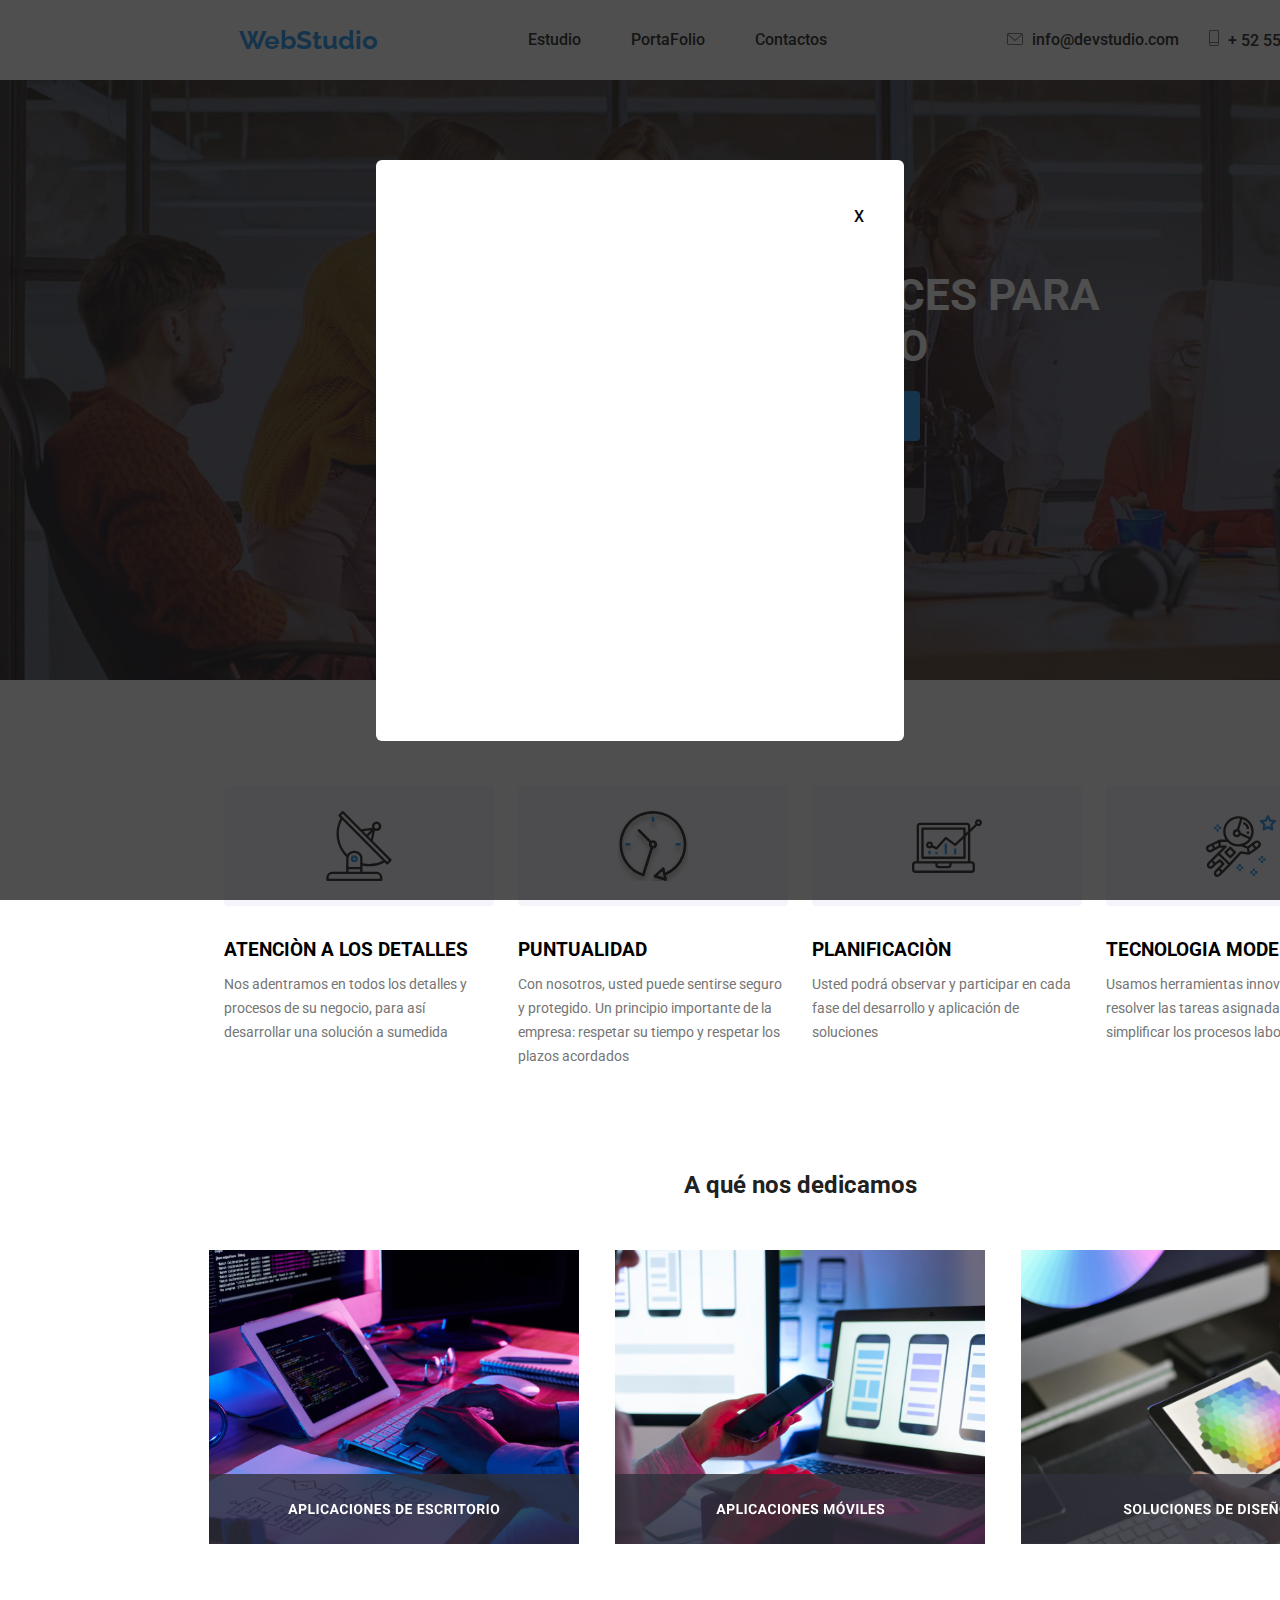
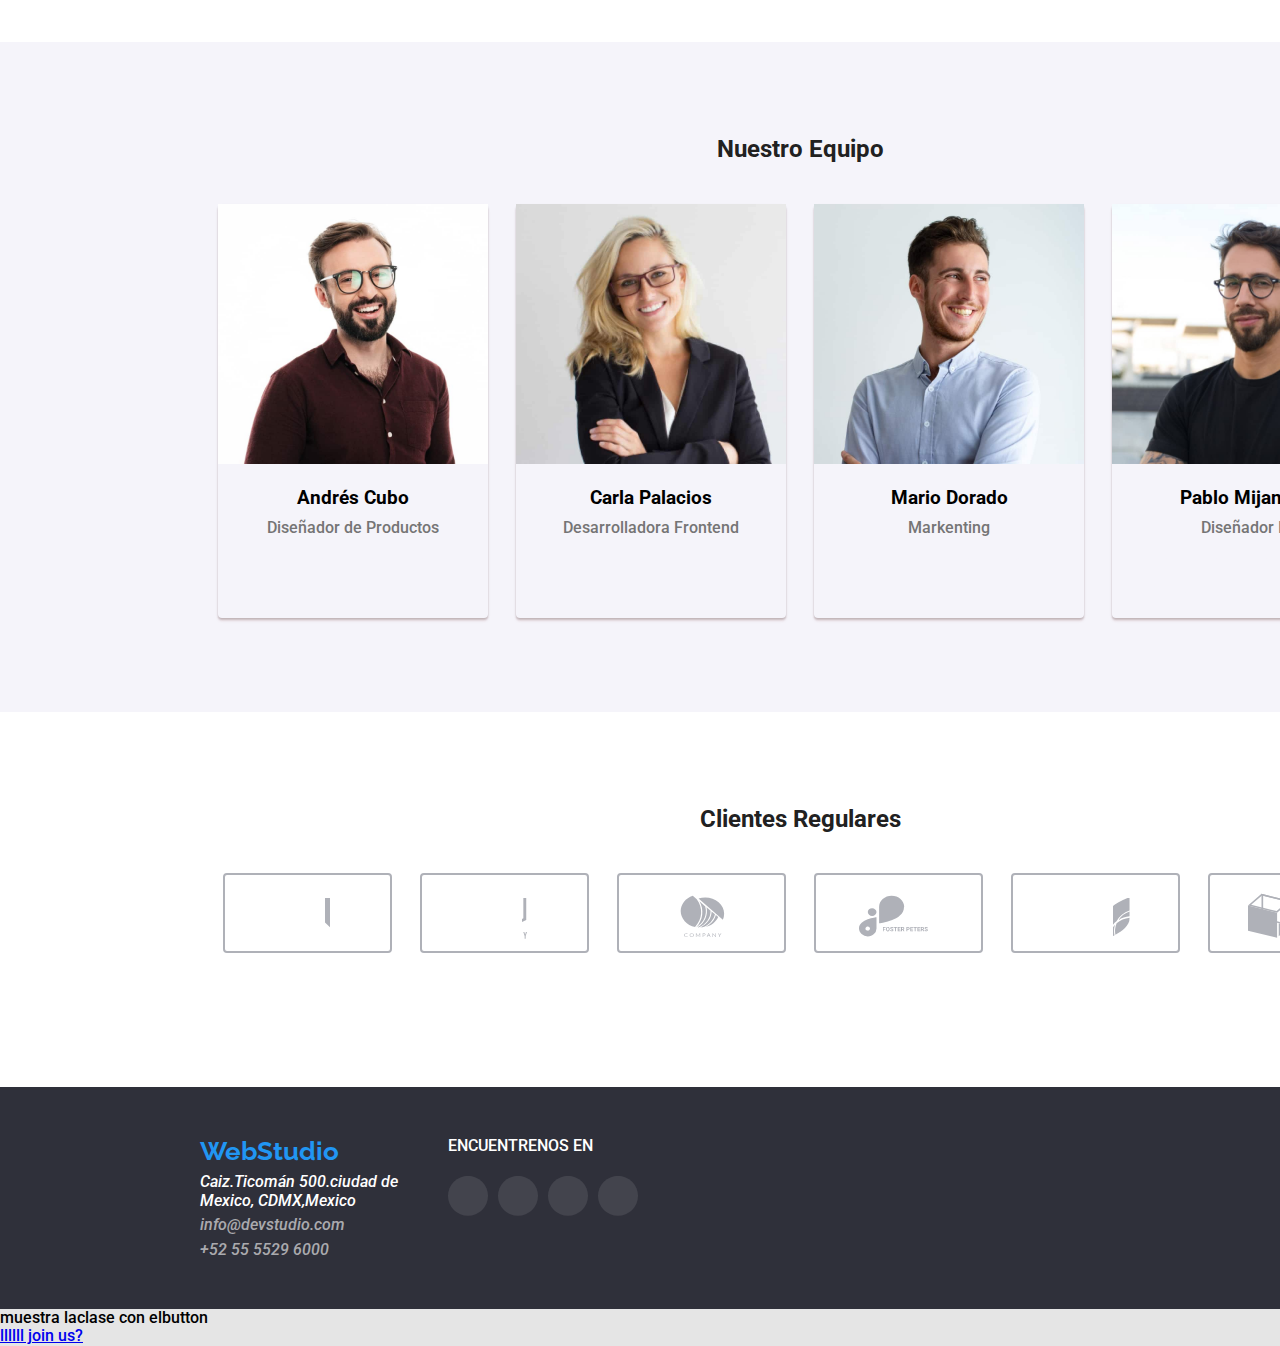
==== index.html @ 629ccf6c "v.1" ====
<!DOCTYPE html>
<html lang="en">

<head>
  <meta charset="UTF-8">
  <meta http-equiv="X-UA-Compatible" content="IE=edge">
  <meta name="viewport" content="width=device-width, initial-scale=1.0">
  <link rel="stylesheet" href="css/moder-normalize.css">
  <link rel="stylesheet" href="css/styles.css">
  <link rel="stylesheet" href="css/cssmodal.css">
  <title>Web Studio</title>
  <link rel="preconnect" href="https://fonts.googleapis.com">
  <link rel="preconnect" href="https://fonts.gstatic.com" crossorigin>
  <link href="https://fonts.googleapis.com/css2?family=Raleway:wght@700&display=swap" rel="stylesheet">
  <link href="https://fonts.googleapis.com/css2?family=Roboto:wght@400;500;700;900&display=swap" rel="stylesheet">
</head>
<body>
  <header class="cabecera">
    <div class="container div-header">
      <!-- logo -->
      <a class="logo-text page-active link" href="index.html" >WebStudio</a>
      <div>
        <!-- menu -->
        <nav>
          <ul class="header-nav-ul">
            <li>
              <a href="index.html" class="link">Estudio</a>
            </li>
            <li>
              <a href="portafolio.html" class="link">PortaFolio</a>
            </li>
            <li><a href="index.html" class="link"> Contactos</a></li>
          </ul>
        </nav>
      </div>
      <div>
        <!-- contactenos -->
        <ul class="header-nav-social">
          <!-- email svg -->
          <li class="svg-padding  link ">
            <a href="mailto:info@devstudio.com">
              <svg class="icon-email">
                <use xlink:href="images/icons.svg#email"></use>
              </svg>
              info@devstudio.com
            </a>
          </li>
          <!-- cellphon svg -->
          <li class="svg-padding link ">
            <a href="mailto:info@devstudio.com">
              <svg class="icon-cellphon">
                <use xlink:href="images/icons.svg#cellphon"></use>
              </svg>
              + 52 55 5529 6000
            </a>
          </li>
        </ul>
      </div>
    </div>
  </header>
  <!-- main content -->
  <main>
    <!-- start one  section solution -->
    <section class="section-solution">
      <!-- <div> -->
      <h1 class="h1-title">
        SOLUCIONES EFICACES PARA<br>
        SU NEGOCIO
      </h1>
      <button type="button" class="button-main">
        Solicite nuestro servicio
      </button>
      <!-- </div> -->
    </section>
    <!-- end  one section  section solution-->
    <!-- start two  section    -->
    <section>
      <div class=" container sect-two">
        <ul class="sect-two-ul">
          <!-- logo one-->
          <li class="sect-two-li ">
            <a href="#">
              <svg>
                <use xlink:href="images/icons.svg#antena"></use>
              </svg>
            </a>
            <h3 class="title-sect-2">ATENCIÒN A LOS DETALLES</h3>
            <p class="sect-two-p">
              Nos adentramos en todos los detalles y procesos de su negocio,
              para así desarrollar una solución a sumedida
            </p>
          </li>
          <!-- logo two -->
          <li class="sect-two-li">
            <a href="#" class="">
              <svg class="">
                <use xlink:href="images/icons.svg#reloj"></use>
              </svg>
            </a>
            <h3 class="title-sect-2">PUNTUALIDAD</h3>
            <p class="sect-two-p">
              Con nosotros, usted puede sentirse seguro y protegido. Un
              principio importante de la empresa: respetar su tiempo y respetar
              los plazos acordados
            </p>
          </li>
          <!-- logo three -->
          <li class="sect-two-li ">
            <a href="#" class="">
              <svg class="">
                <use xlink:href="images/icons.svg#tv"></use>
              </svg>
            </a>
            <h3 class="title-sect-2">PLANIFICACIÒN</h3>
            <p class="sect-two-p">
              Usted podrá observar y participar en cada
              fase del desarrollo y aplicación de
              soluciones
            </p>
          </li>
          <!-- logo four -->
          <li class="sect-two-li ">
            <a href="#" class="">
              <svg class="">
                <use xlink:href="images/icons.svg#astronauta"></use>
              </svg>
            </a>
            <h3 class="title-sect-2">TECNOLOGIA MODERNA</h3>
            <p class="sect-two-p">
              Usamos herramientas innovadoras para resolver las tareas
              asignadas. Es hora de simplificar los procesos laborales
            </p>
          </li>
        </ul>
      </div>
    </section>
    <!-- end two section -->
    <!-- start three section-we-are-dedicated -->
    <section>
      <div class="container section">
        <h2 class="title-dedicated">A qué nos dedicamos</h2>
        <div>
          <ul class="section-three-ul">
            <!-- <ul class="section-we-are-dedicated-ul card-hover-svg-all-section "> -->
            <li class="section-three-li">
              <a href="#">
                <img class="sec-3-li" src="images/box1.svg" alt="aplicaciones de escritorio">
              </a>
            </li>
    
            <li class="section-three-li">
              <a href="#">
                <img class="sec-3-li" src="images/box2.svg" alt="apliocaciones moviles">
              </a>
            </li>
            <li class="section-three-li">
              <a href="#">
                <img class="sec-3-li" src="images/box3.svg" alt="solucion de diseño">
              </a>
            </li>
          </ul>
        </div>
      </div>
    </section>
    <!-- end three section-we-are-dedicated -->
    <!-- start four  section our team -->
    <section>
      <div class="section sec-four-color  ">
        <h2 class="title-sect-4">Nuestro Equipo</h2>
        <ul class="all-cards-ul">
            <!-- team  one  -->
            <li class="sect-four-li-our-team sect-4-card">
                    <img src="images/andresCubo.jpg" alt="Diseñador de Productos" class="img-our-team">
                      <div class="sect-four-title-team">
                        <h3>Andrés Cubo</h3>
                      <p class="text-esct-4">Diseñador de Productos</p>
                    </div>
                  <!-- social networks one  -->
                  <ul class="social-networks">
                    <li class=" ">
                      <a href="#" class="svg-half svg-circulo">
                        <svg class="sect-4-img-svg ">
                          <use xlink:href="images/icons.svg#instagram"></use>
                        </svg>
                      </a>
                    </li>
                    <li class=" ">
                      <a href="#" class="svg-half svg-circulo">
                        <svg class="sect-4-img-svg ">
                          <use xlink:href="images/icons.svg#twitter"></use>
                        </svg>
                      </a>
                    </li>
                    <li class=" ">
                      <a href="#" class="svg-half svg-circulo">
                        <svg class="sect-4-img-svg ">
                          <use xlink:href="images/icons.svg#facebook"></use>
                        </svg>
                      </a>
                    </li>
                    <li class=" ">
                      <a href="#" class="svg-half svg-circulo">
                        <svg class="sect-4-img-svg ">
                          <use xlink:href="images/icons.svg#linkedin"></use>
                        </svg>
                      </a>
                    </li>
                  </ul>
            </li>
              <!-- end team one  -->
              <!-- star team  two  -->
              <li class="sect-four-li-our-team sect-4-card">
                <img src="images/CarlaPalacios.jpg" alt="Desarrolladora Frontend" class="img-our-team ">
                <div class="sect-four-title-team">
                  <h3>Carla Palacios</h3>
                  <p class="text-esct-4">Desarrolladora Frontend</p>
                </div>
                <!-- social networks two  -->
                <ul class="social-networks">
                  <li class=" ">
                    <a href="#" class="svg-half svg-circulo">
                      <svg class="sect-4-img-svg ">
                        <use xlink:href="images/icons.svg#instagram"></use>
                      </svg>
                    </a>
                  </li>
                  <li class=" ">
                    <a href="#" class="svg-half svg-circulo">
                      <svg class="sect-4-img-svg ">
                        <use xlink:href="images/icons.svg#twitter"></use>
                      </svg>
                    </a>
                  </li>
                  <li class=" ">
                    <a href="#" class="svg-half svg-circulo">
                      <svg class="sect-4-img-svg ">
                        <use xlink:href="images/icons.svg#facebook"></use>
                      </svg>
                    </a>
                  </li>
                  <li class=" ">
                    <a href="#" class="svg-half svg-circulo">
                      <svg class="sect-4-img-svg ">
                        <use xlink:href="images/icons.svg#linkedin"></use>
                      </svg>
                    </a>
                  </li>
                </ul>
              </li>
              <!-- end team two  -->
              <!-- star team  three  -->
              <li class="sect-four-li-our-team sect-4-card ">
                <img src="images/MarioDorado.jpg" alt="Markenting" class="img-our-team">
                <div class="sect-four-title-team">
                  <h3>Mario Dorado</h3>
                  <p class="text-esct-4">Markenting</p>
                </div>
                <!-- social networks three  -->
                <ul class="social-networks">
                  <li class=" ">
                    <a href="#" class="svg-half svg-circulo">
                      <svg class="sect-4-img-svg ">
                        <use xlink:href="images/icons.svg#instagram"></use>
                      </svg>
                    </a>
                  </li>
                  <li class=" ">
                    <a href="#" class="svg-half svg-circulo">
                      <svg class="sect-4-img-svg ">
                        <use xlink:href="images/icons.svg#twitter"></use>
                      </svg>
                    </a>
                  </li>
                  <li class=" ">
                    <a href="#" class="svg-half svg-circulo">
                      <svg class="sect-4-img-svg ">
                        <use xlink:href="images/icons.svg#facebook"></use>
                      </svg>
                    </a>
                  </li>
                  <li class=" ">
                    <a href="#" class="svg-half svg-circulo">
                      <svg class="sect-4-img-svg ">
                        <use xlink:href="images/icons.svg#linkedin"></use>
                      </svg>
                    </a>
                  </li>
                </ul>
              </li>
              <!-- end team three  -->
              <!-- star team  four  -->
              <li class="sect-four-li-our-team sect-4-card ">
                <img src="images/pabloMijangos.jpg" alt="Diseñador IU" class="img-our-team">
                <div class="sect-four-title-team">
                  <h3>Pablo Mijangos</h3>
                  <p class="text-esct-4">Diseñador IU</p>
                </div>
                <!-- social networks four -->
                <ul class="social-networks">
                  <li class=" ">
                    <a href="#" class="svg-half svg-circulo">
                      <svg class="sect-4-img-svg ">
                        <use xlink:href="images/icons.svg#instagram"></use>
                      </svg>
                    </a>
                  </li>
                  <li class=" ">
                    <a href="#" class="svg-half svg-circulo">
                      <svg class="sect-4-img-svg ">
                        <use xlink:href="images/icons.svg#twitter"></use>
                      </svg>
                    </a>
                  </li>
                  <li class=" ">
                    <a href="#" class="svg-half svg-circulo">
                      <svg class="sect-4-img-svg ">
                        <use xlink:href="images/icons.svg#facebook"></use>
                      </svg>
                    </a>
                  </li>
                  <li class=" ">
                    <a href="#" class="svg-half svg-circulo">
                      <svg class="sect-4-img-svg ">
                        <use xlink:href="images/icons.svg#linkedin"></use>
                      </svg>
                    </a>
                  </li>
                </ul>
                <!-- end cards our team -->
              </li>
        </ul>
      </div>
    </section>
    <!-- end  four section  our team -->

    <!-- start  five section   regular customer -->
    <section>
      <div class="container section">
        <h2>Clientes Regulares </h2>
        <div class="">
          <ul class="sect-5-customer-ul">
            <!-- logo1 -->
              <li class=" ">
                <a href="#" class="svg-rectangulo">
                  <svg class="sect-5-img-svg">
                    <use xlink:href="images/icons.svg#logo1"></use>
                  </svg>
                </a>
              </li>
            <!-- logo2 -->
            <li class=" ">
              <a href="#" class="svg-rectangulo">
                <svg class="sect-5-img-svg">
                  <use xlink:href="images/icons.svg#logo2"></use>
                </svg>
              </a>
            </li>
            <!-- logo3 -->
            <li class=" ">
              <a href="#" class="svg-rectangulo">
                <svg class="sect-5-img-svg">
                  <use xlink:href="images/icons.svg#logo3"></use>
                </svg>
              </a>
            </li>
            <!-- logo4-->
            <li class=" ">
              <a href="#" class="svg-rectangulo">
                <svg class="sect-5-img-svg">
                  <use xlink:href="images/icons.svg#logo4"></use>
                </svg>
              </a>
            </li>
            <!-- logo 5-->
            <li class=" ">
              <a href="#" class="svg-rectangulo">
                <svg class="sect-5-img-svg">
                  <use xlink:href="images/icons.svg#logo5"></use>
                </svg>
              </a>
            </li>
            <!-- logo4 6-->
            <li class=" ">
              <a href="#" class="svg-rectangulo">
                <svg class="sect-5-img-svg">
                  <use xlink:href="images/icons.svg#logo6"></use>
                </svg>
              </a>
            </li>
          </ul>
        </div>

      </div>
    </section>

<!-- clas  modal -------------------------------------------------- -->

  <script src="js/jsindexmodla.js"></script>
  </main>
  <!--   start footer   -->
  <footer >
    <div class="div-foot-main">  
      <div>
        <a class="text-logo-foot link" href="index.html" > WebStudio</a>
        <address>
          <ul class="footer-ul">
            <!-- <li>
              <a class="logo-text link" href="index.html" > WebStudio</a>
            </li> -->
            <li class="">
              <a class="footer-text link" href="#" >Caiz.Ticomán 500.ciudad de</br>Mexico, CDMX,Mexico</a>
            </li>
            <li class="">
              <a class="footer-info-whatsapp link" href="mailto:info@devstudio.com">info@devstudio.com</a>
            </li>
            <li class="">
              <a href="tel:+956548494598" class="footer-info-whatsapp link">
                +52 55 5529 6000</a>
            </li>
          </ul>
        </address>
      </div>
      <!-- footer-social-networks -->
      <div>
        <p class="footer-text ">ENCUENTRENOS EN </p> 
        <ul class="social-networks-footer ">
          <!-- instagram -->
          <li class=" ">
            <a href="#" class="svg-half-foot svg-circulo-foot">
              <svg class="sect-4-img-svg ">
                <use xlink:href="images/icons.svg#instagram"></use>
              </svg>
            </a>
          </li>
          <!-- twiter-->
          <li class=" ">
            <a href="#" class="svg-half-foot svg-circulo-foot">
              <svg class="sect-4-img-svg ">
                <use xlink:href="images/icons.svg#twitter"></use>
              </svg>
            </a>
          </li>
          <!-- facebook-->
          <li class=" ">
            <a href="#" class="svg-half-foot svg-circulo-foot">
              <svg class="sect-4-img-svg ">
                <use xlink:href="images/icons.svg#facebook"></use>
              </svg>
            </a>
          </li>
          <!-- linkedin-->
          <li class=" ">
            <a href="#" class="svg-half-foot svg-circulo-foot">
              <svg class="sect-4-img-svg ">
                <use xlink:href="images/icons.svg#linkedin"></use>
              </svg>
            </a>
          </li>
        </ul>
      </div>

    </div>
  </footer>
  <!-- endfooter -->

     
<div class="p">
  <p>muestra laclase con elbutton</p>
  <a href="#" class="hero-cta"> llllll   join us?</a>
</div>


      <section class="modal modal-show">
          <div class="modal-container">
              <a href="#" class="modal-close">X</a>
          </div>
      </section> 
  <!-- java script -->
  <script src="js/modal.js"></script>
</body>

</html>
---- css/styles.css ----
/* Estos configuraciòn es para quitarle los espacios pòr defecto al navegador  */
* {
  margin: 0%;
  padding: 0%;
  box-sizing: border-box;
}
:root {
  --body-color: #e5e5e5;
  --main-color: #ffffff;
  --logo-color-text: #2196f3;
  --header-color: #ffffff;
  --texto-menu-color: #212121;
  --section-detalles-color: #2f303a;
  --h1-color-white: #ffffff;
  --section-attentin-text-color: #757575;
  --titulo-our-team: #212121;
  --footer-color-text1: #2f303a;
  --footer-color-text2: rgba(255, 255, 255, 0.6);
  --img-svg-details: #f5f4fa;
}
body {
  -webkit-text-size-adjust:auto;
  margin: auto;
  background-color: var(--body-color);
  background-color: var(--body-color);
  font-family: "Roboto", sans-serif;
  font-weight: 500;
}
main {
  margin: auto;
  background-color: var(--main-color);
  width: 1600px;
}
.container {
  margin: auto;
  width: 1200px;
}

/* class header  */
.cabecera{
  margin: auto;
  width: 1600px;
  height: 80px;
  display: flex;
  flex-direction: row;
  align-items: center;
  justify-content: center;
  background-color: var(--header-color);
}
.div-header{
  display: flex;
  flex-direction: row;
  align-items: center;
  justify-content: center;
  text-align: left;
}
header a {
  text-decoration: none;
  color: var(--texto-menu);
}
/* menu principal  */
.svg-padding {
  margin-left: 30px;
}
.header-nav-ul {
  display: flex;
  align-items: center;
  padding-left: 100px;
  color: var(--texto-menu-color);
}
.header-nav-ul li {
  list-style: none;
  padding-left: 50px;
}
/* menu social */
.header-nav-social {
  display: flex;
  align-items: center;
  padding-left: 150px;
  color: var(--texto-menu-color);
}
.header-nav-social li {
  list-style: none;
  /* padding-left: 10px; */
}

 .page-active {
  color: var( --logo-color-text);
}
.logo-text{
  color: var( --logo-color-text);
  font-family: 'Raleway';
  font-weight: 700;
  font-size: 26px;
  Line-height:30.52px;
}
/* color texto menu redes */
.text-color {
  color: var(--section-attentin-text-color);
}
/* pseudaclases de estado  */
.link:hover,
.link:focus {
  color: var(--logo-color-text);
  color: var(--logo-color-text);
  border: 0px solid #2196F3;
  /* fill: #03a9f4; */
  stroke:#2196F3;
}
.link:active {
  color: var(--logo-color-text);
}
/*------ svg   contact nav*/
.icon-email {
  width: 16px;
  height: 12px;
  margin-right: 5px;
}
.icon-cellphon {
  width: 10px;
  height: 16px;
  margin-right: 5px;
}
/*------------------starts one section  solution--------------- */

h2 {
  color: #212121;
  text-align: center;
}
.section-solution {
  margin: auto;
  width: 1600px;
  height: 600px;
  background-color: var(--section-detalles-color);
  background-image:linear-gradient(to right,
  rgba(47, 48, 58, 0.4), rgba(47, 48, 58, 0.4)), url('../images/soluciones.jpg');
  color: var(--h1-color-white);
  text-align: center;
}
.h1-title {
  color: var(--h1-color-white);
  font-size: 44px;
  text-align: center;
  padding-top: 190px;
}

.button-main {
  background-color: #2196f3;
  color: var(--h1-color-white);
  width: 240px;
  height: 50px;
  border-radius: 4px;
  border: none;
  box-shadow: 0px 4px 4px rgba(0, 0, 0, 0.15);
  cursor: pointer;
  padding: 12px;
  margin-top: 20px;
}

.button-main:hover,
.button-main:focus{
  background-color: #337fd7;
}
.button-main:active {
  background-color: #2174d4;
}
/*end  one section  solution  */
.section{
  padding-top: 94px;
  padding-bottom: 94px;
}
/*---------start two section attentin to detail --------------------------------------------------*/
.title-sect-two{
  text-align: left;
  padding-bottom: 20px;
}
.sect-two-p{
  width: 270px;
  color: var(--section-attentin-text-color);
  text-align: left;
  font-weight: 400;
  font-size: 14px;
  line-height: 24px;
  padding-top: 10px;
}
.sect-two{
  width: 1170px;
  padding-top: 94px;
}
.sect-two-ul{
  display: flex;
  flex-direction: row;
  align-items: center;
  justify-content: center;
}
.sect-two-ul  li {
  list-style: none;
  }
  .sect-two-ul a {
    text-decoration: none;
  }
.sect-two-li {
  width: 270px;
  height: 280px;
  margin: 12px;
  /* box-shadow: 0px 0px 0px rgba(129, 7, 7, 0.1), 0px 1px 2px rgba(0, 0, 0, 0.08),
  0px 0px 0px rgba(0, 0, 0, 0.12);
  border-radius: 0px; */
}
.sect-two-li:hover,
.sect-two-li:focus{
  background-color:whitesmoke;
  box-shadow: 0px 2px 2px rgba(255, 255, 255, 0.7);
  border-radius: 4px;
}
/* ------------end two section attentin to detail----------------------- */

/*--star three  section-we-are-dedicated -------------------------------*/
.title-dedicated {
  padding-bottom: 50px;
}

.section-three-ul {
  display: flex;
  flex-direction: row;
  align-items: center;
  justify-content: center;
  list-style: none;
  margin: 0px 13px 0px 13px;
}
.section-three-li {
  padding: 0px 18px 0px 18px;
}
.sec-3-li:hover,
.sect-3-li:focus{
  box-shadow: 0px 3px 3px rgba(129, 7, 7, 0.1), 0px 1px 2px rgba(0, 0, 0, 0.08),
  0px 2px 2px rgba(0, 0, 0, 0.12);

}
/*------------end  three  section-we-are-dedicated  -------------------------------------*/

/* --- start four section-aour team ---- ---------------------------------*/
.title-sect-4{
  padding-bottom:40px;
}
.sec-four-color{
  background-color:var(--img-svg-details);
}
.all-cards-ul{
  display: inline;
  display: flex;
  flex-direction: row;
  align-items: center;
  justify-content: center;
  gap: 28px;
}
.sect-four-li-our-team{
  display: inline;
  box-shadow: 0px 3px 3px rgba(129, 7, 7, 0.1), 0px 1px 2px rgba(0, 0, 0, 0.08),
  0px 2px 2px rgba(0, 0, 0, 0.12);
  border-radius: 4px;
}
.social-networks{
  text-align: center;
  display: flex;
  flex-direction: row;
  align-items: center;
  justify-content: center;
  gap: 10px;
  padding:20px;
}
.social-networks li{
  display: inline;
}
.social-networks > li a {
  text-decoration: none;
}
.sect-four-title-team{
display: flex;
flex-direction: column;
align-items: center;
justify-content: center;
gap: 10px;
padding-top: 20px;
}
.text-esct-4{
  color: var(--section-attentin-text-color);
}

.img-our-team {
  width: 270px;
  height: 260px;
}
/* images SVG network  */
.sect-4-img-svg {
  width: 20px;
  height: 20px;
}
/*hover  cards  */
.sect-4-card:hover,
.sect-4-card:focus {
  background-color: whitesmoke;
  border: 0px solid #757575;
  box-shadow: 0px 3px 3px rgba(129, 7, 7, 0.1), 0px 1px 2px rgba(0, 0, 0, 0.08);
}
  /* imagenes svg  + hover  imgs SVG */
.svg-circulo{
  width: 40px;
  height: 40px;
  clip-path: circle();
  background-color:var(--img-svg-details);
  margin: 0px;
  display: flex;
  align-items: center;
  justify-content: center;
}
.svg-circulo:hover{
  width: 40px;
  height: 40px;
  /* clip-path: circle(); */
  background-color: #03a9ff;
  /* fill: rgb(255, 255, 255); */
}
.svg-half{
  /* fill: rgb(197, 197, 197); */
  fill: #AFB1B8;
}
.svg-half:hover{
  fill: rgb(255, 255, 255);
}

/* ---end four section-aour team ---- ---------------------------------*/

/* ---start  section 5   regular customer ---- ---------------------------------*/
.sect-5-color{
  background-color: var(--header-color);
  border: solid 2px;
}
.sect-5-customer-ul {
display: flex;
align-items: center;
justify-content: center;
list-style: none;
margin: 40px;
gap: 28px;
}

/*------images svg --------------------- */
.sect-5-img-svg {
  width: 170px;
  height: 81px;
}
.svg-rectangulo{
  width: 169px;
  height: 80px;
  clip-path: rect();
  background-color:#fff;
  border: solid 2px #AFB1B8;
  border-radius: 4PX;
  fill: #AFB1B8;
  display: flex;
  align-items: center;
  justify-content: center;
}
.svg-rectangulo:hover{
  border: solid 2px #2196F3;
  fill: #2196F3;
}
.svg-set-5-half{
  fill: #AFB1B8;
}

/* ---end  section 5   regular customer ---- ---------------------------------*/
/* --------------START STYLES PAGE FORTAFOLIO ------------------------------------------------------- */

/* ------start style page Portafolio -------------------------------------------------------------*/
.section-buttons-ul {
display: flex;
align-items: center;
justify-content: center;
padding: 30px 60px 0px 60px;
font-size: 14px;
line-height: 24px;
}

.section-buttons-ul li {
  list-style: none;
  /* quita las puntico a lo li */
  display: inline-block;
  /* coloca el menu el horizontal */
  margin: 0px 20px 0px 20px;
}

.section-buttons {
  background-color: #f5f4fa;
  color: var(--titulo-our-team);
  font-size: 16px;
  line-height: 26px;
  border: none;
  border-radius: 4px;
  padding: 8px 17px 8px 17px;
}
/* ----pseudaclases buttons -----------------------*/
.buttons-li:hover,
.buttons-li:focus {
  background-color: var(--logo-color-text);
  box-shadow: 0px 3px 1px rgba(0, 0, 0, 0.1), 0px 1px 2px rgba(0, 0, 0, 0.08),
    0px 2px 2px rgba(0, 0, 0, 0.12);
  border-radius: 4px;
  color: var(--h1-color-white);
}
.link:active {
  color: var(--logo-color-text);
}
/* ----------start secction  one -two -three ----- */

.img-portafolio{
  width: 270;
  height: 249;
}
.div-main-portafolio {
  margin: auto;
  width: 1200px;
  padding-top: 50px;
  padding-bottom: 90px;
}
.section-two-ul {
  display: flex;
  align-items: center;
  justify-content: center;
  list-style: none;
}
.section-two-li {
  display: inline-block;
  text-align: justify;
  background-color: #ffffff;
  box-shadow: 0px 4px 4px rgba(0, 0, 0, 0.15);
  margin: 20px;
  border: 1px solid #eeeeee;
}
.section-two-img {
  width: 370px;
  height: 294px;
}
.section-two-li:hover,
.section-two-img:hover {
  background-color: #F7F7F7;

}
.section-two-li > p {
  color: var(--section-attentin-text-color);
}
/* margin del titulo y texto de las card */
.footer-card-portafolio {
  margin-left: 30px;
  margin-bottom: 30px;
  
}
/* start class  modal  */
.card-container{
  width: 370px;
  background-color: #ffffff;
  border:  1px solid #EEEEEE;
}
.card-container:hover{
  background-color: #FEFCFE;
  box-shadow: 0px 1px 1px   rgba(0, 0, 0, 0.12), 0px 4px 4px  rgba(47, 48, 58, 0.4);
}
.card-animation{
  margin: auto;
  position: absolute; 
   top: 0;
   width: 370px; 
  height: 300px;
  
  background-color: rgba(33,150,243, 0.9); 
  padding: 63px 24px;
  letter-spacing: 0.03em;
  color: #FFFFFF;
  text-align: justify;

  transform: translateY(160%);
  transition:transform 250ms ease;
  transition-timing-function: cubic-bezier(0.4, 0, 0.2, 1);
} 

.card-container:hover .card-animation {
  transform: translateY(0%); 
}
.card-image{
  position: relative;
  overflow: hidden;
}






/* end  class modal  */
.card-title{
  padding: 20px;
}
.card-text{
  padding-left: 20px;
}


/* -------------end- portafolio---------------------------------------------------------------------------- */
/* ---------start footer   ------------------------------------------------------------------------ */
footer {
  margin: auto;
  width: 1600px;
  background-color: var(--footer-color-text1);
  padding-bottom: 50px;
  padding-top: 50px;
}
/* logo foot  */
.text-logo-foot {
  color: var(--logo-color-text);
  font-family: 'Raleway';
  font-weight: 700;
  font-size: 26px;
}
.text-logo-foot{
text-decoration: none;
}

.footer-ul li{
 text-decoration: none;
 list-style: none;
 padding-top: 6px; 
}
.footer-ul a{
  text-decoration: none;
 }
.footer-text{
  color: var(--h1-color-white);
  /* padding-top: 10px;  */
}
.footer-info-whatsapp {
  color: var(--footer-color-text2);
}

.div-foot-main{
  width: 1200px;
  margin: auto;
  display: flex;
  flex-direction: row;
  gap: 50px;
}
/* footer network svg -------- */
.div-foot-svg{
  display: flex;
  flex-direction: row;
  align-items: center;
  justify-content: center;
  gap: 10px;
}
.social-networks-footer{
  display: flex;
  flex-direction: row;
  padding-top:20px; 
  gap: 10px;
}
.social-networks-footer li{
  display:inline;
}
 /* imagenes svg  + hover  imgs SVG */
 .svg-circulo-foot{
  width: 40px;
  height: 40px;
  clip-path: circle();
  /* background-color: #43444D; */
  background-color: rgb(67,68,77);
  margin: 0px;
  display: flex;
  align-items: center;
  justify-content: center;
}
.svg-circulo-foot:hover{
  width: 40px;
  height: 40px;
  background-color: #03a9ff;
  /* fill: rgb(255, 255, 255); */
}
.svg-half-foot{
  /* fill: rgb(197, 197, 197); */
  fill: #ffffff;

}
.svg-half-foot:hover{
  fill: rgb(255, 255, 255);
}
/* class modal index */
.modal{
  position: fixed;
  top:0;
  left: 0;
  right: 0;
  bottom: 0;
  background-color: #111111bd;
  display: flex;
  opacity: 0;
  pointer-events: none;
  transition: opacity .6s;
  --transform: translatey(-100vh) ;
  --transition: transform  .8s;
}
.modal-show{
  opacity: 1;
  pointer-events: unset; 
  transition: opacity .6s;
  --transform: translatey(0) ;
}
.modal-container{
  margin: auto;
  width: 528px;
  height: 581px;
  max-width:  600%;
  max-height: 90%;
  background-color: #fff;
  border-radius: 6px;
  padding: 3em 2.5em;
  text-align: right;
  transform: var(--transform);
  transition: var(--transition)
}
.modal-paragraph{
  margin-bottom: 10px;
}
.modal-close{
 text-decoration: none; 
 color: #0c0c0c;
 display: inline-block;
 transition: background-color .3s;
}
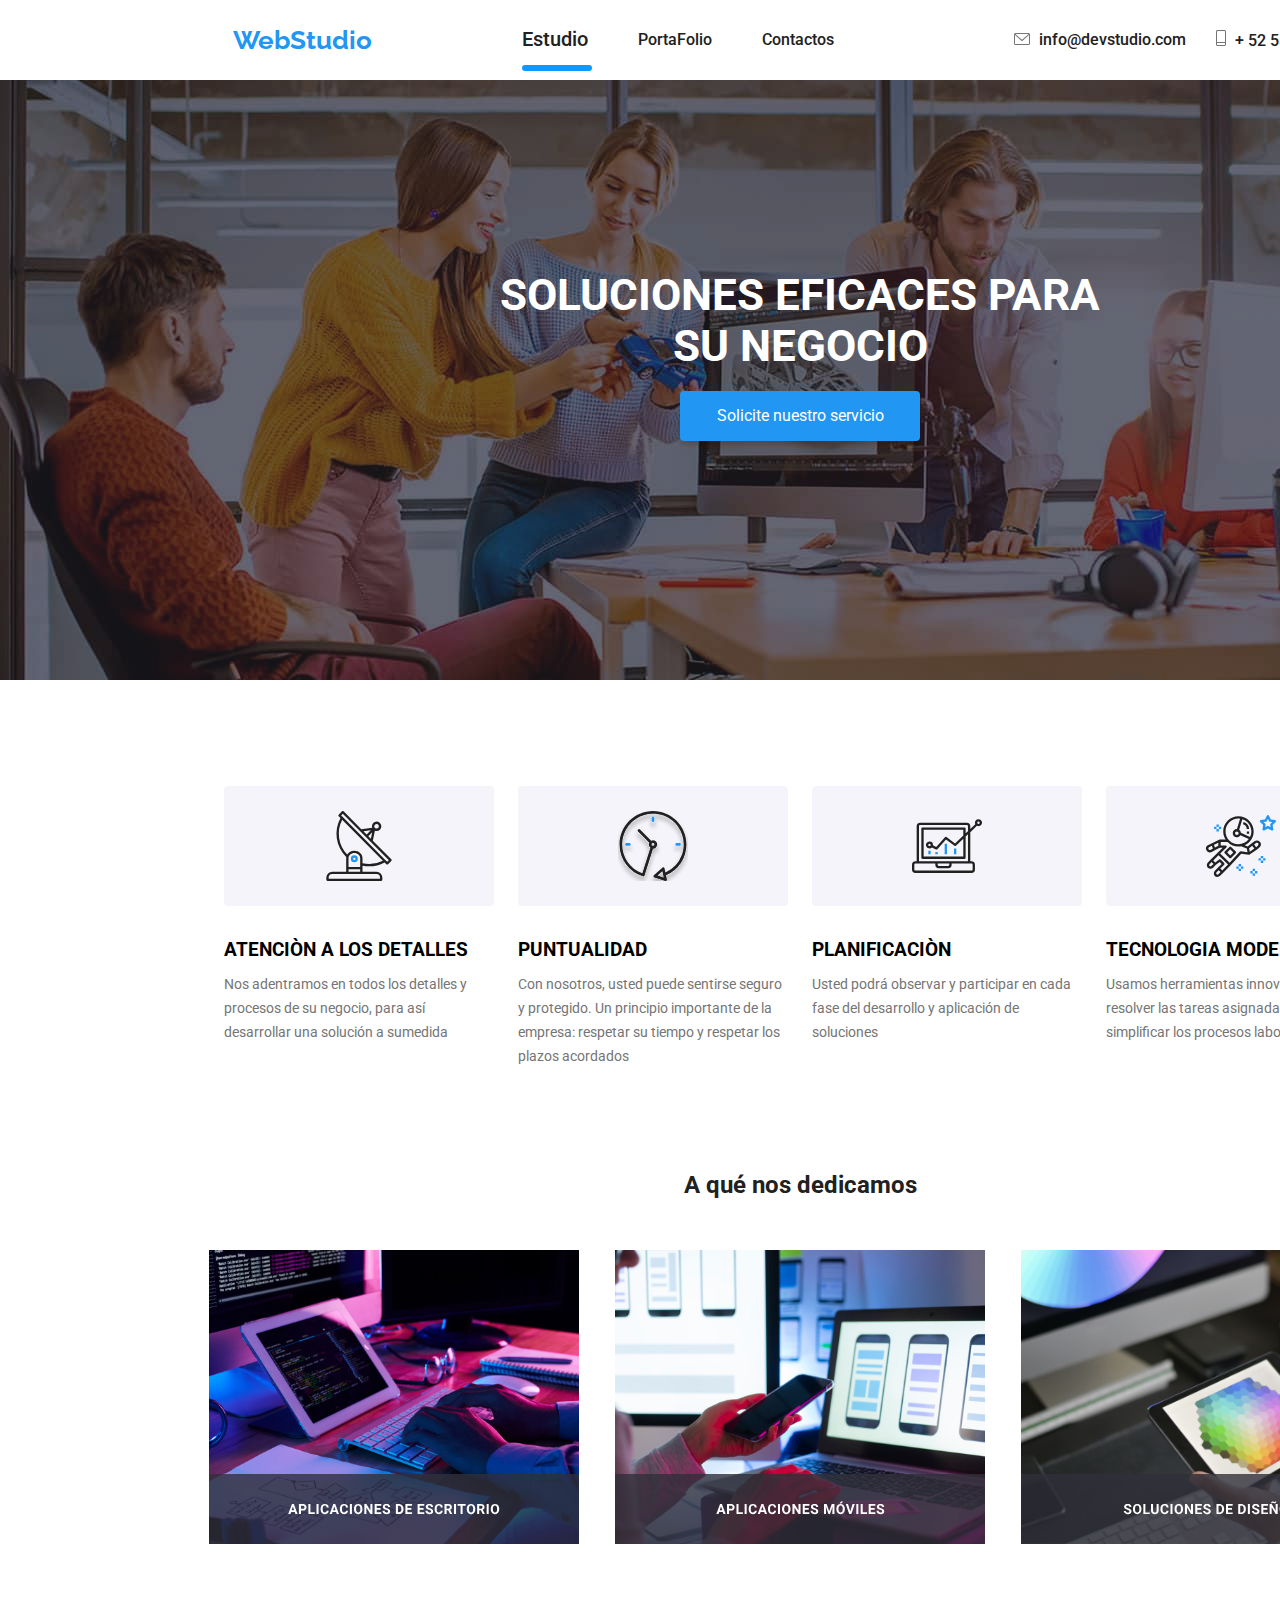
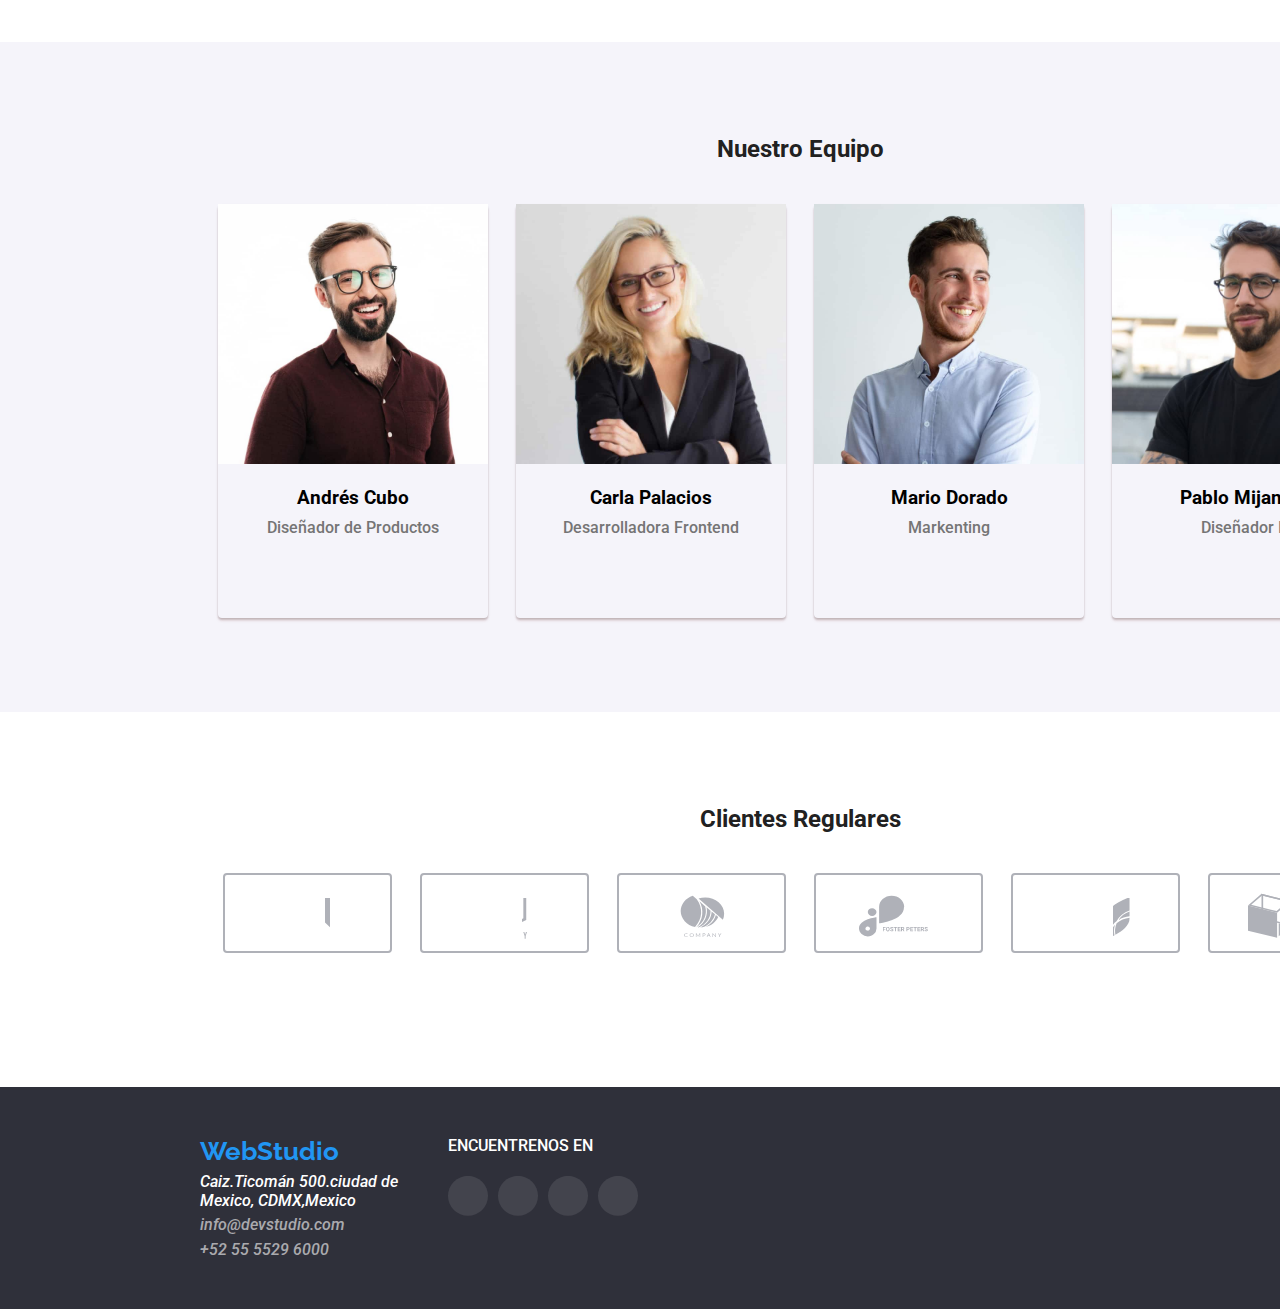
==== commit 57dc8a0f: "Update index.html" ====
--- a/index.html
+++ b/index.html
@@ -7,7 +7,7 @@
   <meta name="viewport" content="width=device-width, initial-scale=1.0">
   <link rel="stylesheet" href="css/moder-normalize.css">
   <link rel="stylesheet" href="css/styles.css">
-  <link rel="stylesheet" href="css/cssmodal.css">
+  <link rel="stylesheet" href="preueba.css">
   <title>Web Studio</title>
   <link rel="preconnect" href="https://fonts.googleapis.com">
   <link rel="preconnect" href="https://fonts.gstatic.com" crossorigin>
@@ -24,7 +24,7 @@
         <nav>
           <ul class="header-nav-ul">
             <li>
-              <a href="index.html" class="link">Estudio</a>
+              <a href="index.html" class="link after">Estudio</a>
             </li>
             <li>
               <a href="portafolio.html" class="link">PortaFolio</a>
@@ -38,7 +38,7 @@
         <ul class="header-nav-social">
           <!-- email svg -->
           <li class="svg-padding  link ">
-            <a href="mailto:info@devstudio.com">
+            <a class="hero-cta" href="mailto:info@devstudio.com ">
               <svg class="icon-email">
                 <use xlink:href="images/icons.svg#email"></use>
               </svg>
@@ -463,14 +463,7 @@
   </footer>
   <!-- endfooter -->
 
-     
-<div class="p">
-  <p>muestra laclase con elbutton</p>
-  <a href="#" class="hero-cta"> llllll   join us?</a>
-</div>
-
-
-      <section class="modal modal-show">
+      <section class="modal ">
           <div class="modal-container">
               <a href="#" class="modal-close">X</a>
           </div>
--- a/css/styles.css
+++ b/css/styles.css
@@ -635,4 +635,55 @@
  display: inline-block;
  transition: background-color .3s;
 }
-
+.modal-close{
+  text-decoration: none; 
+  color: #000;
+  background-color: whitesmoke;
+  padding:0.3em 0.3em ;
+  border: 0px  solid;
+  border-radius: 6px;
+  display: inline-block;
+  font-weight: 300;
+  transition: background-color .3s;
+}
+
+
+
+  /* affter index ------------------------------*/
+  .after{
+    font-size: 20px;
+    position: relative;
+    padding-bottom: 20px;
+  }
+  .after:after{
+    position: absolute;
+    content:'' ;
+    border: 3px  solid  #0D99FF;
+    border-radius: 10px;
+    bottom:0;
+    left: 0;
+    width: 70px;
+    margin-top:10px ;
+  }
+
+  /* affter portaflio */
+
+  .afterp{
+    font-size: 20px;
+    position: relative;
+    padding-bottom: 20px;
+  }
+  .afterp:after{
+    position: absolute;
+    content:'' ;
+    border: 3px  solid  #0D99FF;
+    border-radius: 10px;
+    bottom:0;
+    left: 0;
+    width: 100px;
+    margin-top:10px ;
+  }
+
+    /* and affter index ------------------------------*/
+
+
